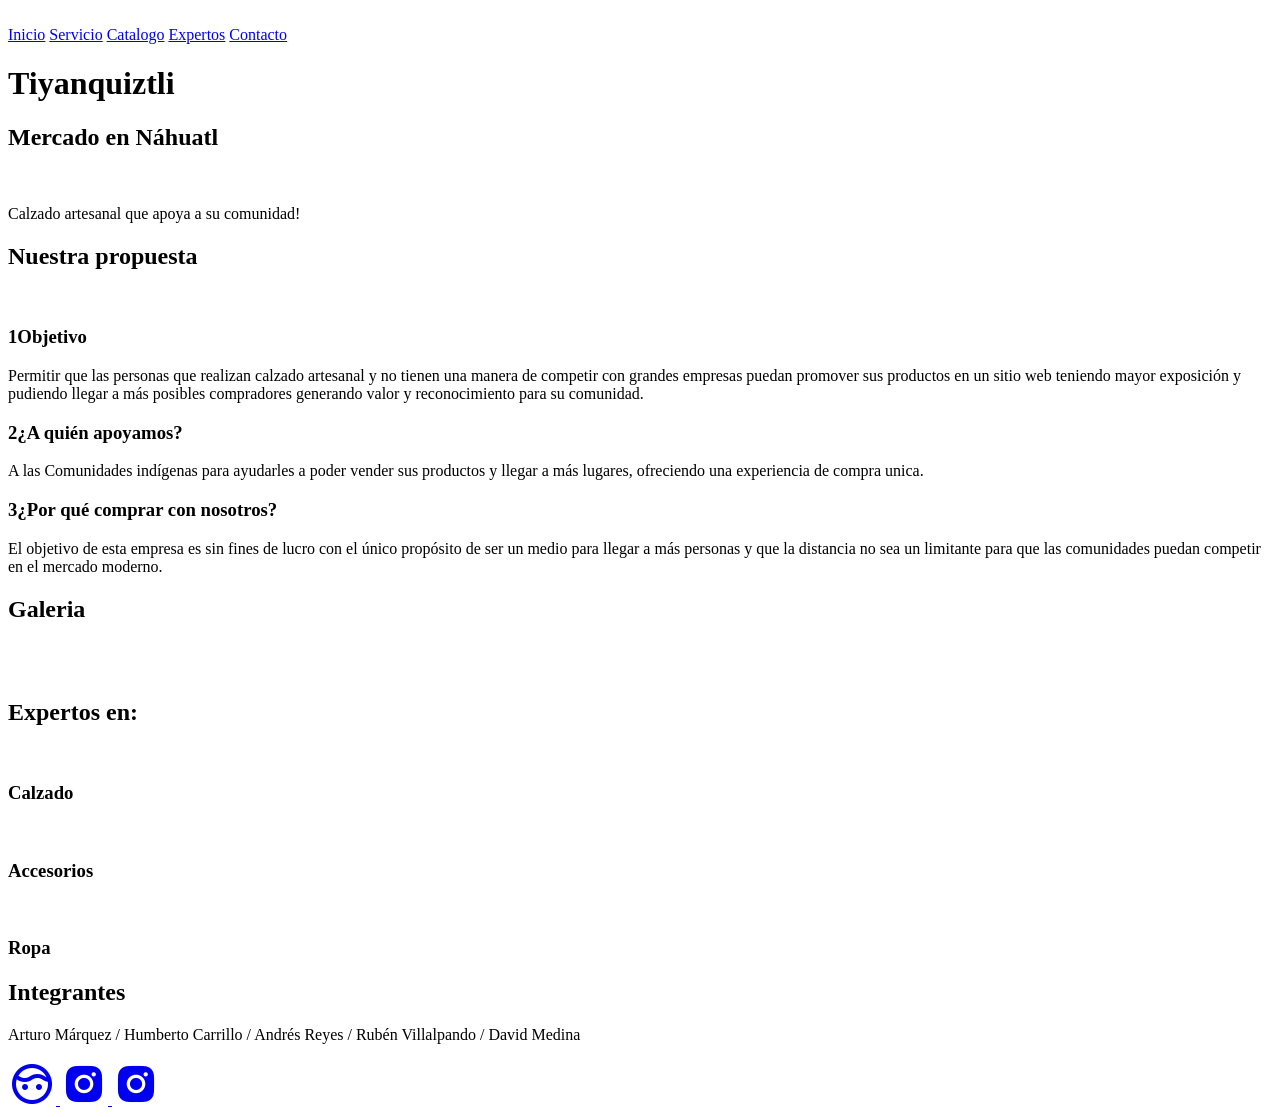
==== templates/index.html @ a24ad684 "Se implementó el resto del proyecto para la materia en el template visto en clase." ====
<!DOCTYPE html>
<html lang="en">
  <head>
    <meta charset="utf-8" />
    <meta
      name="viewport"
      content="width=device-width, initial-scale=1, shrink-to-fit=no"
    />
    <!-- Boxicons CSS -->
    <link
      href="https://unpkg.com/boxicons@2.0.9/css/boxicons.min.css"
      rel="stylesheet"
    />
    <link rel="preconnect" href="https://fonts.googleapis.com" />
    <link rel="stylesheet" href="/DesarrolloWebBackend/static/css/style.css" />
    <link rel="preconnect" href="https://fonts.gstatic.com" crossorigin />
    <link
      href="https://fonts.googleapis.com/css2?family=Open+Sans:wght@300;400;700&display=swap"
      rel="stylesheet"
    />
    <title>Tiyanquiztli</title>
  </head>

  <body>
    <header class="header" id="inicio">
      <img src="/DesarrolloWebBackend/static/img/hamburger.svg" alt="" class="hamburger" />
      <nav class="menu-navegacion">
        <a href="#inicio">Inicio</a>
        <a href="#servicio">Servicio</a>
        <a href="#catalogo">Catalogo</a>
        <a href="#expertos">Expertos</a>
        <a href="#contacto">Contacto</a>
      </nav>
      <div class="contenedor head">
        <h1 class="titulo">
          Tiyanquiztli<br />
          <h2>Mercado en Náhuatl</h2>
        </h1>
        <br />
        <p class="copy">
          Calzado artesanal que apoya a su comunidad!
        </p>
      </div>
    </header>

    <main>
      <section class="contenedor" id="servicio">
        <h2 class="subtitulo">Nuestra propuesta</h2>
        <div class="contenedor-servicio">
          <img src="/DesarrolloWebBackend/static/img/checklist.svg" alt="" />

          <div class="checklist-servicio">
            <div class="service">
              <h3 class="n-service"><span class="number">1</span>Objetivo</h3>
              <p>
                Permitir que las personas que realizan calzado artesanal y no
                tienen una manera de competir con grandes empresas puedan
                promover sus productos en un sitio web teniendo mayor exposición
                y pudiendo llegar a más posibles compradores generando valor y
                reconocimiento para su comunidad.
              </p>
            </div>
            <div class="service">
              <h3 class="n-service">
                <span class="number">2</span>¿A quién apoyamos?
              </h3>
              <p>
                A las Comunidades indígenas para ayudarles a poder vender sus
                productos y llegar a más lugares, ofreciendo una experiencia de
                compra unica.
              </p>
            </div>
            <div class="service">
              <h3 class="n-service">
                <span class="number">3</span>¿Por qué comprar con nosotros?
              </h3>
              <p>
                El objetivo de esta empresa es sin fines de lucro con el único
                propósito de ser un medio para llegar a más personas y que la
                distancia no sea un limitante para que las comunidades puedan
                competir en el mercado moderno.
              </p>
            </div>
          </div>
        </div>
      </section>

      <section class="gallery" id="catalogo">
        <div class="contenedor">
          <h2 class="subtitulo">Galeria</h2>
          <div class="contenedor-galeria">
            <img src="/DesarrolloWebBackend/static/img/gallery/1.jfif" alt="" class="img-galeria" />
            <img src="/DesarrolloWebBackend/static/img/gallery/2.jfif" alt="" class="img-galeria" />
            <img src="/DesarrolloWebBackend/static/img/gallery/3.jfif" alt="" class="img-galeria" />
            <img src="/DesarrolloWebBackend/static/img/gallery/4.jfif" alt="" class="img-galeria" />
            <img src="/DesarrolloWebBackend/static/img/gallery/5.jfif" alt="" class="img-galeria" />
            <img src="/DesarrolloWebBackend/static/img/gallery/6.jfif" alt="" class="img-galeria" />
          </div>
        </div>
      </section>

      <section class="imagen-light">
        <img src="/DesarrolloWebBackend/static/img/close.min.svg" alt="" class="close" />
        <img src="#" alt="" class="agregar-imagen" />
      </section>

      <section class="contenedor" id="expertos">
        <h2 class="subtitulo">Expertos en:</h2>
        <section class="experts">
          <div class="cont-experts">
            <img src="/DesarrolloWebBackend/static/img/gallery/zapato.png" alt="" id="calzado" />
            <h3 class="n-expert">Calzado</h3>
          </div>
          <div class="cont-experts">
            <img src="/DesarrolloWebBackend/static/img/gallery/knittingWoman.jpg" alt="" />
            <h3 class="n-expert">Accesorios</h3>
          </div>
          <div class="cont-experts">
            <img src="/DesarrolloWebBackend/static/img/gallery/seguridad.svg" alt="" />
            <h3 class="n-expert">Ropa</h3>
          </div>
        </section>
      </section>
    </main>

    <footer id="contacto">
      <div class="contenedor footer-content">
        <div class="contact-us">
          <h2 class="brand">Integrantes</h2>
          <p>
            Arturo Márquez / Humberto Carrillo / Andrés Reyes / Rubén
            Villalpando / David Medina
          </p>
        </div>
        <div class="social-media">
          <a href="https://www.yobiss.com" class="social-media-icon">
            <i class="bx bx-face bx-lg"></i>
          </a>
          <a href="./" class="social-media-icon">
            <i class="bx bxl-instagram-alt bx-lg"></i>
          </a>
          <a href="./" class="social-media-icon" id="calzado">
            <i class="bx bxl-instagram-alt bx-lg"></i>
          </a>
        </div>
      </div>
      <div class="line"></div>
    </footer>

    <script src="/DesarrolloWebBackend/static/js/menu.js"></script>
    <script src="/DesarrolloWebBackend/static/js/lightbox.js"></script>
  </body>
</html>
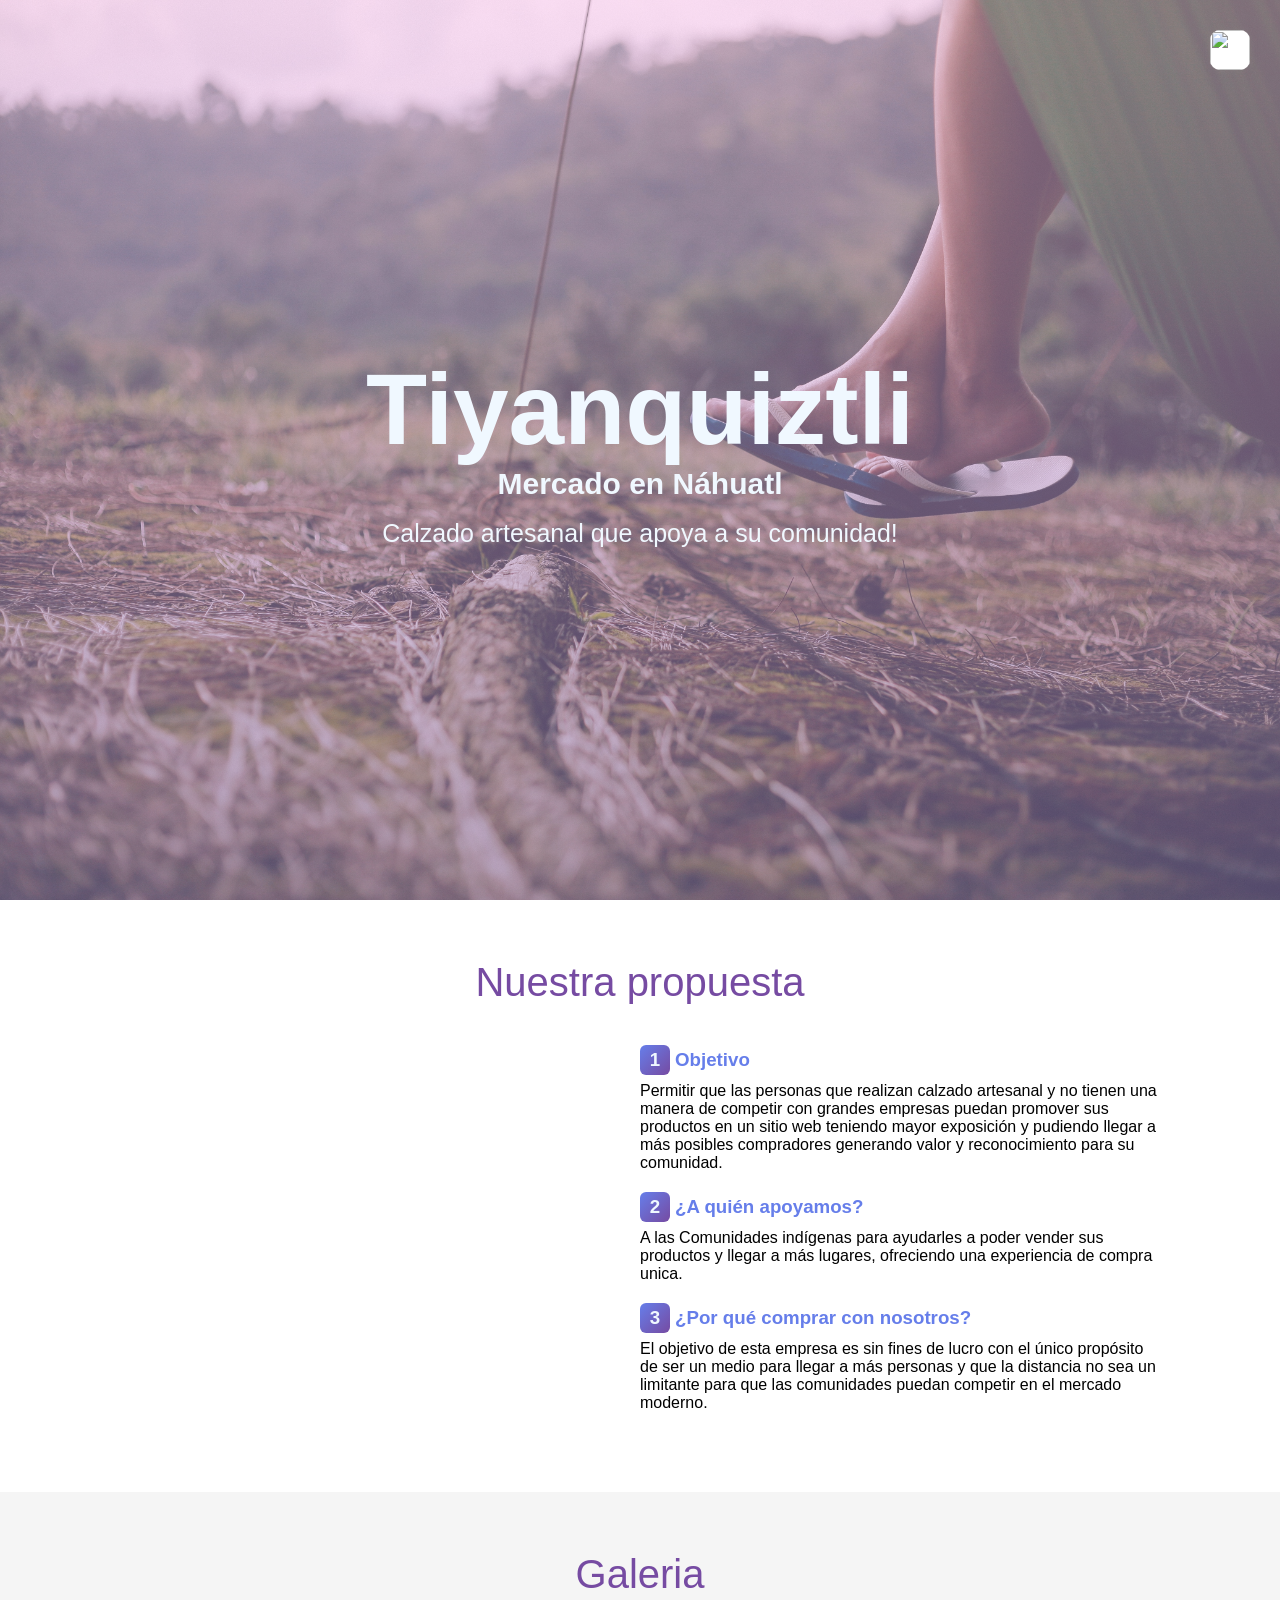
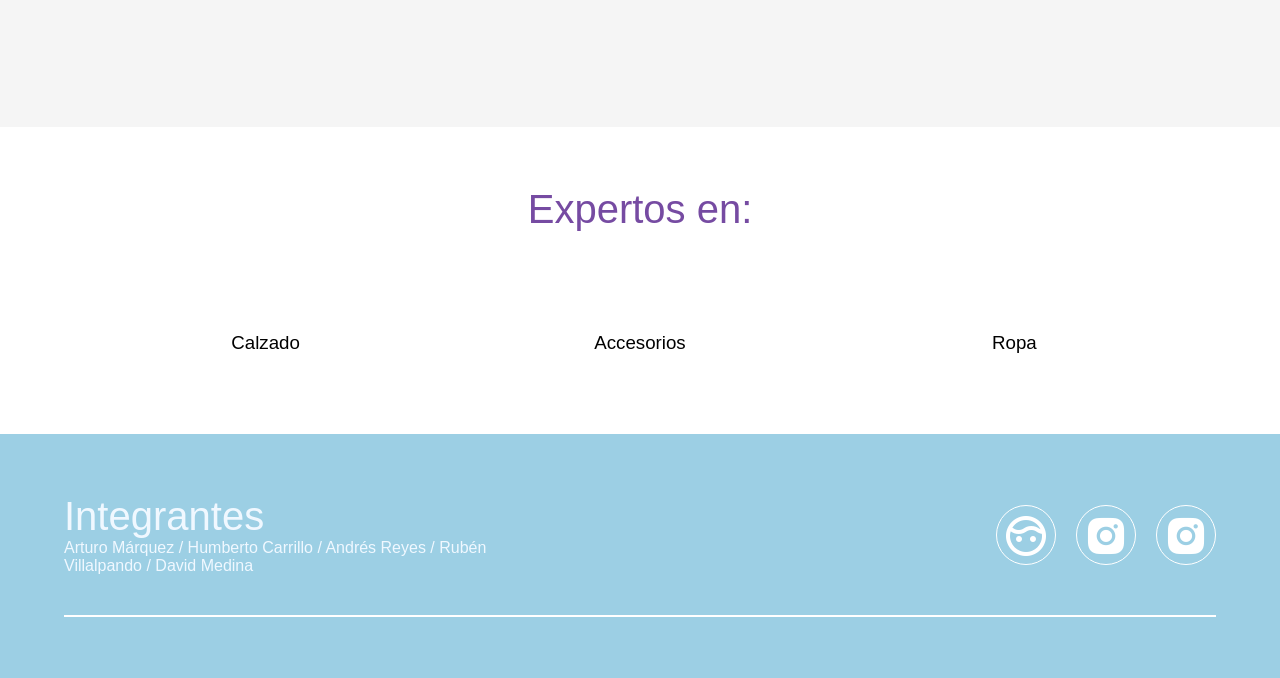
==== commit baf2dd1b: "Se arregló el nombre de la carpeta css." ====
--- a/templates/index.html
+++ b/templates/index.html
@@ -12,7 +12,7 @@
       rel="stylesheet"
     />
     <link rel="preconnect" href="https://fonts.googleapis.com" />
-    <link rel="stylesheet" href="/DesarrolloWebBackend/static/css/style.css" />
+    <link rel="stylesheet" href="/static/src/style.css" />
     <link rel="preconnect" href="https://fonts.gstatic.com" crossorigin />
     <link
       href="https://fonts.googleapis.com/css2?family=Open+Sans:wght@300;400;700&display=swap"
--- a/static/src/style.css
+++ b/static/src/style.css
@@ -0,0 +1,340 @@
+* {
+  margin: 0;
+  padding: 0;
+  box-sizing: border-box;
+}
+
+:root {
+  scroll-behavior: smooth;
+}
+
+body {
+  font-family: "Open Sans", sans-serif;
+}
+
+.contenedor {
+  width: 90%;
+  max-width: 1200px;
+  overflow: hidden;
+  margin: auto;
+  padding: 60px 0;
+}
+
+h2 {
+  font-size: 30px;
+}
+
+header {
+  height: 100vh;
+  background-image: linear-gradient(
+      to top,
+      rgba(161, 140, 209, 0.5) 0%,
+      rgba(251, 194, 235, 0.5) 100%
+    ),
+    url(../img/fondo_titulo.jpg);
+  background-repeat: no-repeat;
+  background-size: cover;
+  background-attachment: fixed;
+  background-position: center;
+}
+
+.head {
+  text-align: center;
+  padding: 0;
+  height: 100%;
+  display: flex;
+  justify-content: center;
+  align-items: center;
+  flex-direction: column;
+  color: aliceblue;
+}
+
+.hamburger {
+  position: fixed;
+  top: 30px;
+  right: 30px;
+  background: white;
+  width: 40px;
+  height: 40px;
+  cursor: pointer;
+  border-radius: 10px;
+  box-shadow: 0 0 6px rgba(138, 130, 130, 0.5);
+  /* permite sobre poner el icono */
+  /* z-index: 10; */
+}
+
+.menu-navegacion {
+  position: fixed;
+  top: 0;
+  right: 0;
+  width: 30vw;
+  height: 100%;
+  background-image: linear-gradient(135deg, #667eea 0%, #764ba2 100%);
+  display: flex;
+  flex-direction: column;
+  justify-content: space-evenly;
+  align-items: center;
+  /* en este punto ya podemos quitar el menu lateral   */
+  transition: transform 0.3s ease-in-out;
+  transform: translate(1100%);
+  box-shadow: 0 0 6px rgba(0, 0, 0, 0.5);
+}
+
+.spread {
+  transform: translate(0);
+}
+
+.menu-navegacion a {
+  color: white;
+  text-decoration: none;
+}
+
+.titulo {
+  font-size: 100px;
+}
+
+.copy {
+  font-size: 300;
+  font-size: 25px;
+}
+
+/* Nuestro servicio */
+
+.subtitulo {
+  text-align: center;
+  font-weight: 300;
+  color: #764ba2;
+  margin-bottom: 40px;
+  font-size: 40px;
+}
+
+.contenedor-servicio {
+  display: flex;
+  justify-content: space-evenly;
+  align-items: center;
+  flex-wrap: wrap;
+}
+
+.contenedor-servicio img {
+  width: 40%;
+}
+
+.checklist-servicio {
+  width: 45%;
+}
+
+.service {
+  margin-bottom: 20px;
+}
+
+.n-service {
+  margin-bottom: 7px;
+  color: #667eea;
+}
+
+.number {
+  display: inline-block;
+  background-image: linear-gradient(135deg, #667eea 0%, #764ba2 100%);
+  width: 30px;
+  height: 30px;
+  color: aliceblue;
+  text-align: center;
+  border-radius: 20%;
+  font-weight: 700;
+  line-height: 30px;
+  margin-right: 5px;
+}
+
+.gallery {
+  background: whitesmoke;
+}
+
+.contenedor-galeria {
+  display: flex;
+  flex-wrap: wrap;
+  justify-content: space-evenly;
+}
+
+.img-galeria {
+  object-fit: cover;
+  width: 30%;
+  display: block;
+  margin-bottom: 15px;
+  box-shadow: 0 0 6px rgba(0, 0, 0, 0.5);
+  cursor: pointer;
+}
+
+.experts {
+  display: flex;
+  justify-content: space-evenly;
+  align-items: center;
+  flex-wrap: wrap;
+}
+
+.cont-experts {
+  width: 30%;
+  text-align: center;
+  margin-bottom: 20px;
+}
+
+.cont-experts img {
+  width: 80%;
+  display: block;
+  margin: 20px;
+}
+
+.n-expert {
+  display: inline-block;
+  margin-top: 20px;
+  width: 100%;
+  font-weight: 400;
+}
+
+/* Footer */
+
+footer {
+  background: rgb(156, 207, 228);
+  padding-bottom: 1px;
+}
+
+.footer-content {
+  display: flex;
+  justify-content: space-between;
+  align-items: center;
+  flex-wrap: wrap;
+  padding-top: 60px;
+  padding-bottom: 40px;
+}
+
+/* social-media */
+
+.contact-us {
+  width: 40%;
+  color: aliceblue;
+}
+
+.brand {
+  font-weight: 500;
+  font-size: 40px;
+}
+
+.brand + p {
+  font-weight: 500;
+}
+
+.social-media {
+  width: 50%;
+  display: flex;
+  justify-content: flex-end;
+}
+
+.social-media-icon {
+  display: inline-block;
+  margin-left: 20px;
+  width: 60px;
+  height: 60px;
+  border: 1px solid white;
+  border-radius: 50%;
+  text-align: center;
+  color: white;
+}
+
+.social-media-icon:hover {
+  background: #667eea;
+  color: aquamarine;
+}
+
+.social-media-icon i {
+  font-size: 30px;
+  line-height: 60px;
+}
+
+.line {
+  width: 90%;
+  max-width: 1200px;
+  margin: 0 auto;
+  height: 2px;
+  background: white;
+  margin-bottom: 60px;
+}
+
+@media screen and (max-width: 300px) {
+  .menu-navegacion {
+    width: 50vw;
+  }
+  .titulo {
+    font-size: 10px;
+  }
+  .contenedor-servicio img {
+    width: 80%;
+    margin-bottom: 40px;
+  }
+  .checklist-servicio {
+    width: 80%;
+  }
+  .service {
+    margin-bottom: 30px;
+  }
+  .agregar-imagen {
+    width: 80%;
+  }
+  .img-galeria {
+    width: 45%;
+  }
+  .cont-experts {
+    width: 80%;
+  }
+  .footer-content {
+    justify-content: center;
+  }
+  .social-media {
+    width: 80%;
+    justify-content: space-evenly;
+  }
+  .social-media i {
+    margin-left: 0;
+  }
+  .contact-us {
+    text-align: center;
+    width: 80%;
+    margin-bottom: 40px;
+  }
+}
+
+.agregar-imagen {
+  object-fit: cover;
+  width: 60%;
+  border-radius: 10px;
+  transform: scale(0);
+  transition: transform 0.3s 0.2s;
+}
+
+.imagen-light {
+  position: fixed;
+  background: rgba(0, 0, 0, 0.8);
+  width: 100%;
+  height: 100%;
+  top: 0;
+  left: 0;
+  display: flex;
+  justify-content: center;
+  align-items: center;
+  transform: translate(1100%);
+  transition: transform 0.2s ease-in-out;
+}
+
+.close {
+  position: absolute;
+  top: 15px;
+  right: 15px;
+  width: 40px;
+  cursor: pointer;
+}
+
+.show {
+  transform: translate(0);
+}
+
+.showImage {
+  transform: scale(1);
+}
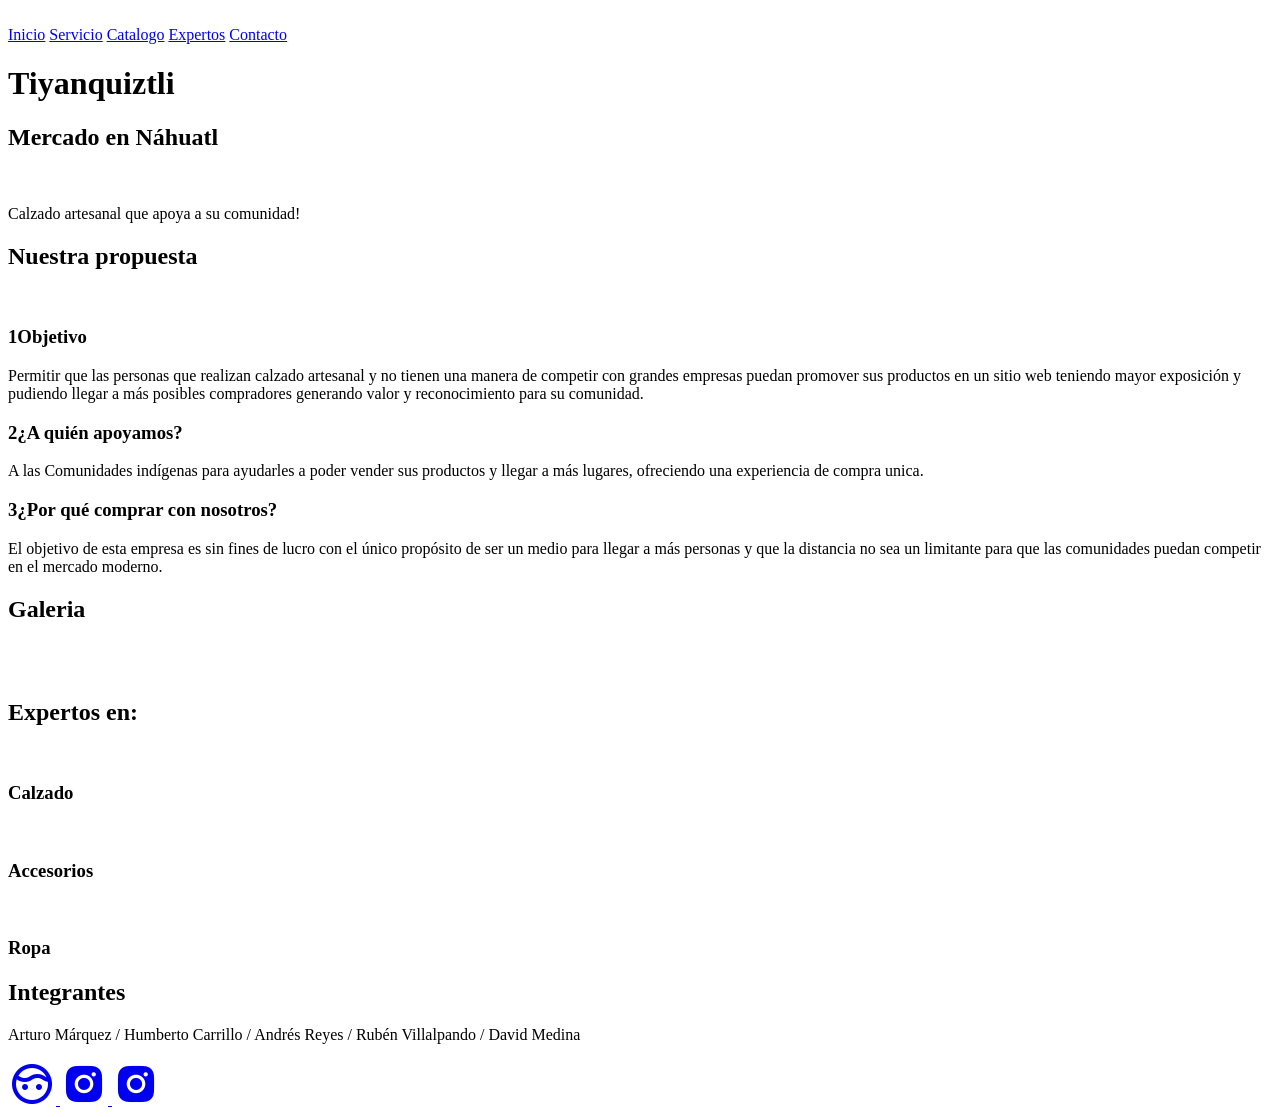
==== commit 888013e8: "Se completó la implementación de todas las imágenes con sus rutas correctas." ====
--- a/templates/index.html
+++ b/templates/index.html
@@ -12,7 +12,7 @@
       rel="stylesheet"
     />
     <link rel="preconnect" href="https://fonts.googleapis.com" />
-    <link rel="stylesheet" href="/static/src/style.css" />
+    <link rel="stylesheet" href="static/src/style.css" />
     <link rel="preconnect" href="https://fonts.gstatic.com" crossorigin />
     <link
       href="https://fonts.googleapis.com/css2?family=Open+Sans:wght@300;400;700&display=swap"
@@ -23,7 +23,7 @@
 
   <body>
     <header class="header" id="inicio">
-      <img src="/DesarrolloWebBackend/static/img/hamburger.svg" alt="" class="hamburger" />
+      <img src="static/img/hamburger.svg" alt="" class="hamburger" />
       <nav class="menu-navegacion">
         <a href="#inicio">Inicio</a>
         <a href="#servicio">Servicio</a>
@@ -47,7 +47,7 @@
       <section class="contenedor" id="servicio">
         <h2 class="subtitulo">Nuestra propuesta</h2>
         <div class="contenedor-servicio">
-          <img src="/DesarrolloWebBackend/static/img/checklist.svg" alt="" />
+          <img src="static/img/checklist.svg" alt="" />
 
           <div class="checklist-servicio">
             <div class="service">
@@ -89,18 +89,18 @@
         <div class="contenedor">
           <h2 class="subtitulo">Galeria</h2>
           <div class="contenedor-galeria">
-            <img src="/DesarrolloWebBackend/static/img/gallery/1.jfif" alt="" class="img-galeria" />
-            <img src="/DesarrolloWebBackend/static/img/gallery/2.jfif" alt="" class="img-galeria" />
-            <img src="/DesarrolloWebBackend/static/img/gallery/3.jfif" alt="" class="img-galeria" />
-            <img src="/DesarrolloWebBackend/static/img/gallery/4.jfif" alt="" class="img-galeria" />
-            <img src="/DesarrolloWebBackend/static/img/gallery/5.jfif" alt="" class="img-galeria" />
-            <img src="/DesarrolloWebBackend/static/img/gallery/6.jfif" alt="" class="img-galeria" />
+            <img src="static/img/gallery/1.jfif" alt="" class="img-galeria" />
+            <img src="static/img/gallery/2.jfif" alt="" class="img-galeria" />
+            <img src="static/img/gallery/3.jfif" alt="" class="img-galeria" />
+            <img src="static/img/gallery/4.jfif" alt="" class="img-galeria" />
+            <img src="static/img/gallery/5.jfif" alt="" class="img-galeria" />
+            <img src="static/img/gallery/6.jfif" alt="" class="img-galeria" />
           </div>
         </div>
       </section>
 
       <section class="imagen-light">
-        <img src="/DesarrolloWebBackend/static/img/close.min.svg" alt="" class="close" />
+        <img src="static/img/close.min.svg" alt="" class="close" />
         <img src="#" alt="" class="agregar-imagen" />
       </section>
 
@@ -108,15 +108,15 @@
         <h2 class="subtitulo">Expertos en:</h2>
         <section class="experts">
           <div class="cont-experts">
-            <img src="/DesarrolloWebBackend/static/img/gallery/zapato.png" alt="" id="calzado" />
+            <img src="static/img/gallery/zapato.png" alt="" id="calzado" />
             <h3 class="n-expert">Calzado</h3>
           </div>
           <div class="cont-experts">
-            <img src="/DesarrolloWebBackend/static/img/gallery/knittingWoman.jpg" alt="" />
+            <img src="static/img/gallery/knittingWoman.jpg" alt="" />
             <h3 class="n-expert">Accesorios</h3>
           </div>
           <div class="cont-experts">
-            <img src="/DesarrolloWebBackend/static/img/gallery/seguridad.svg" alt="" />
+            <img src="static/img/gallery/seguridad.svg" alt="" />
             <h3 class="n-expert">Ropa</h3>
           </div>
         </section>
@@ -147,7 +147,7 @@
       <div class="line"></div>
     </footer>
 
-    <script src="/DesarrolloWebBackend/static/js/menu.js"></script>
-    <script src="/DesarrolloWebBackend/static/js/lightbox.js"></script>
+    <script src="static/js/menu.js"></script>
+    <script src="static/js/lightbox.js"></script>
   </body>
 </html>
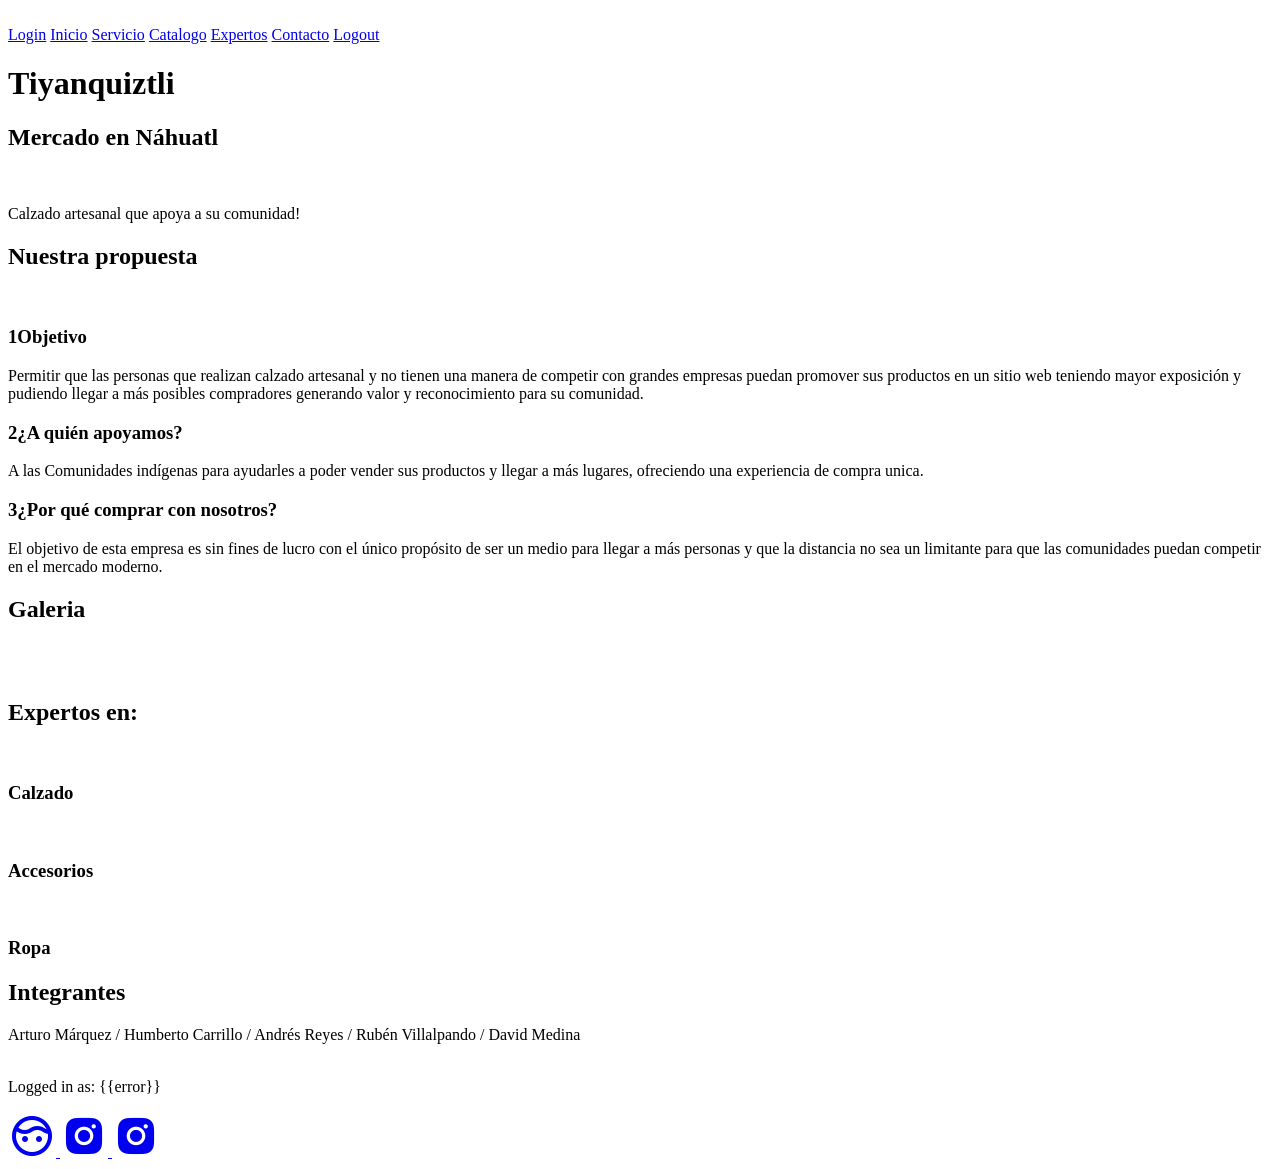
==== commit 228c04b8: "Se agrega la pantalla de login con su funcionalidad vista en clase." ====
--- a/templates/index.html
+++ b/templates/index.html
@@ -25,11 +25,13 @@
     <header class="header" id="inicio">
       <img src="static/img/hamburger.svg" alt="" class="hamburger" />
       <nav class="menu-navegacion">
+        <a href="/login">Login</a>
         <a href="#inicio">Inicio</a>
         <a href="#servicio">Servicio</a>
         <a href="#catalogo">Catalogo</a>
         <a href="#expertos">Expertos</a>
         <a href="#contacto">Contacto</a>
+        <a href="/logout">Logout</a>
       </nav>
       <div class="contenedor head">
         <h1 class="titulo">
@@ -131,6 +133,9 @@
             Arturo Márquez / Humberto Carrillo / Andrés Reyes / Rubén
             Villalpando / David Medina
           </p>
+          <p> <br>
+            Logged in as: {{error}}
+          </p>
         </div>
         <div class="social-media">
           <a href="https://www.yobiss.com" class="social-media-icon">
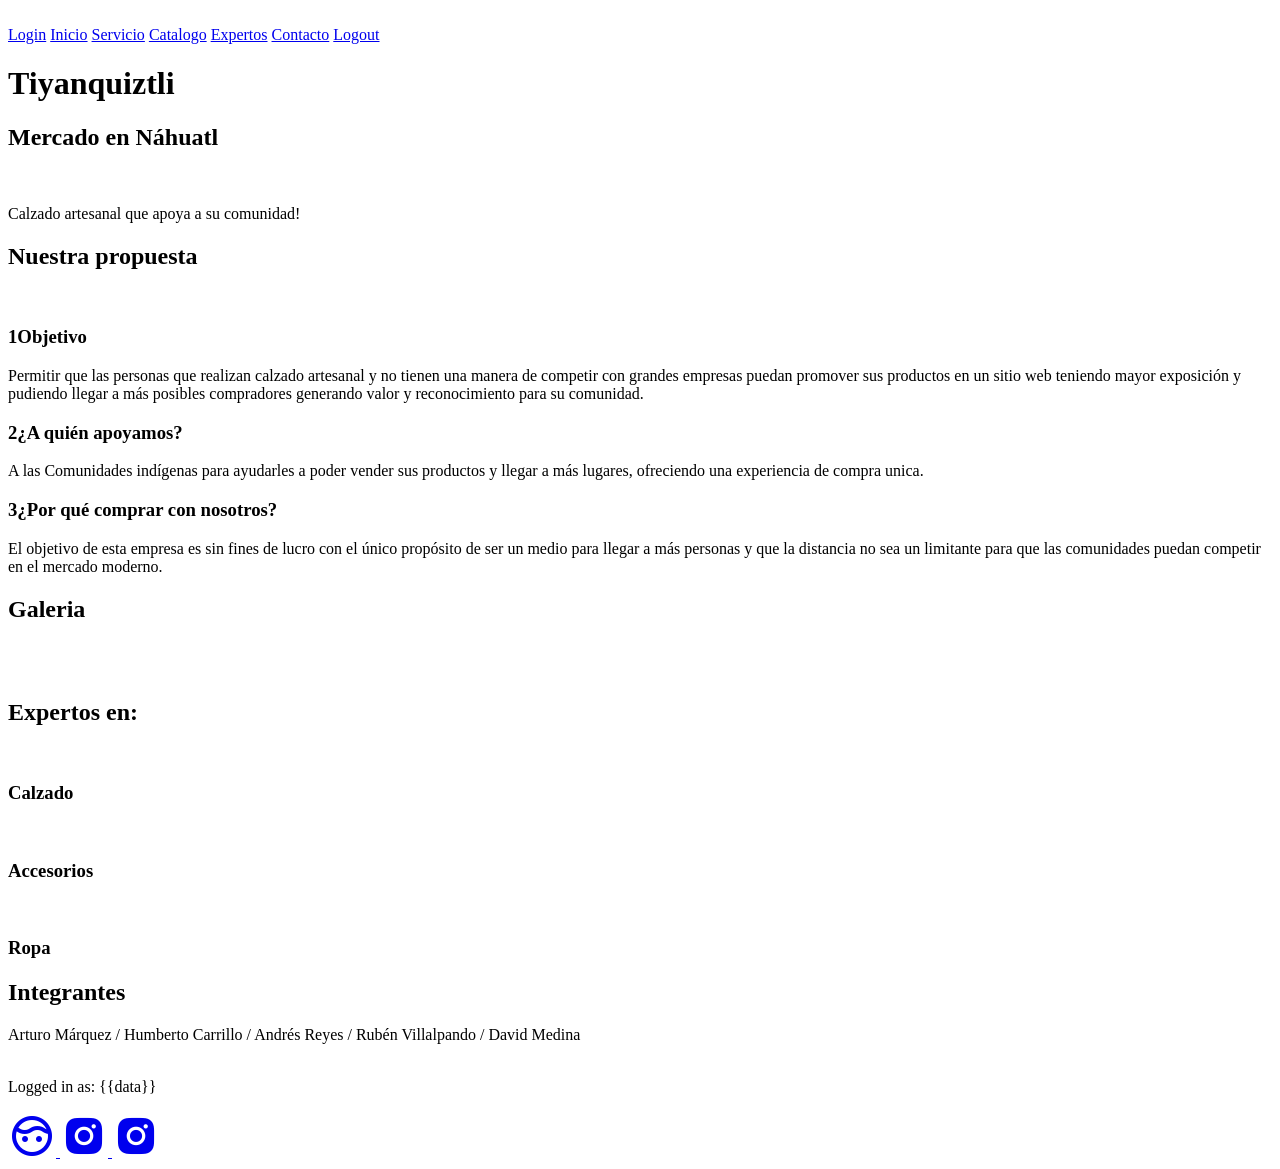
==== commit b66dd34a: "Se agrega la funcionalidad de la sesión." ====
--- a/templates/index.html
+++ b/templates/index.html
@@ -134,7 +134,7 @@
             Villalpando / David Medina
           </p>
           <p> <br>
-            Logged in as: {{error}}
+            Logged in as: {{data}}
           </p>
         </div>
         <div class="social-media">
